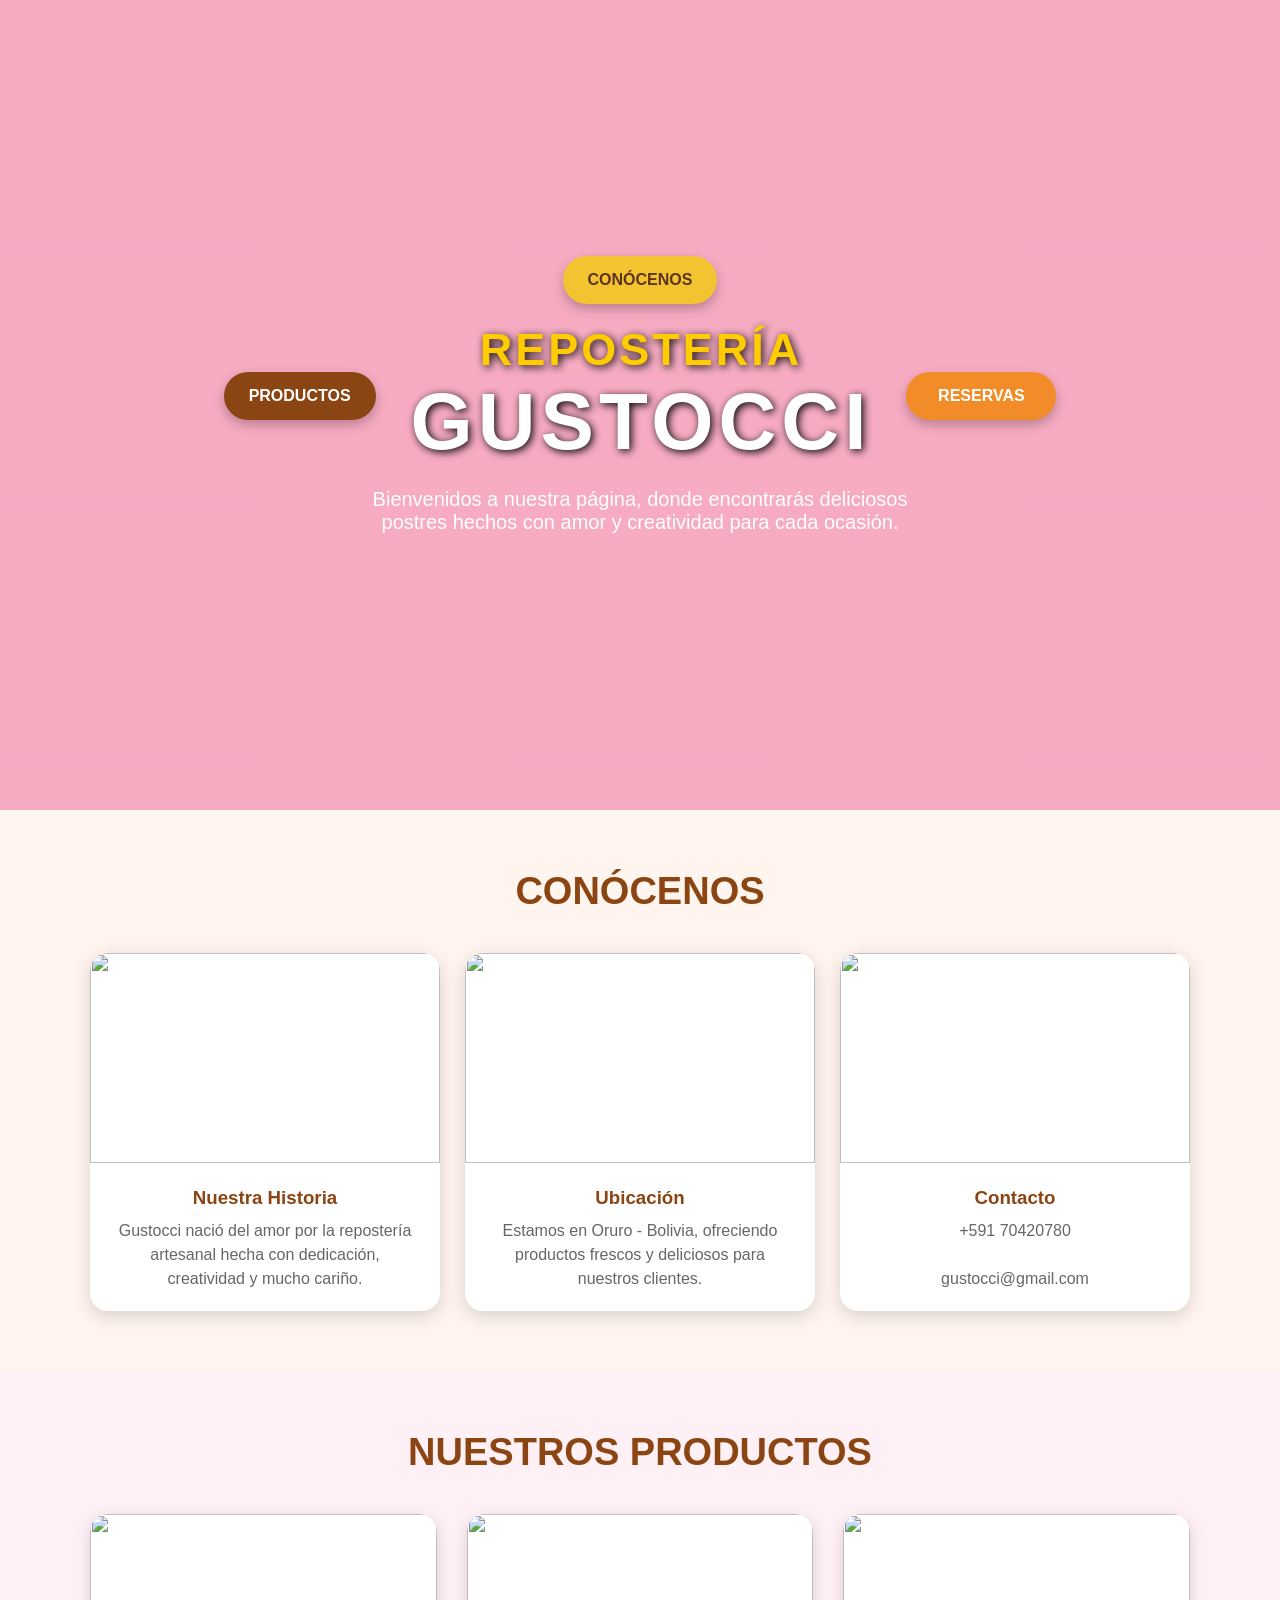
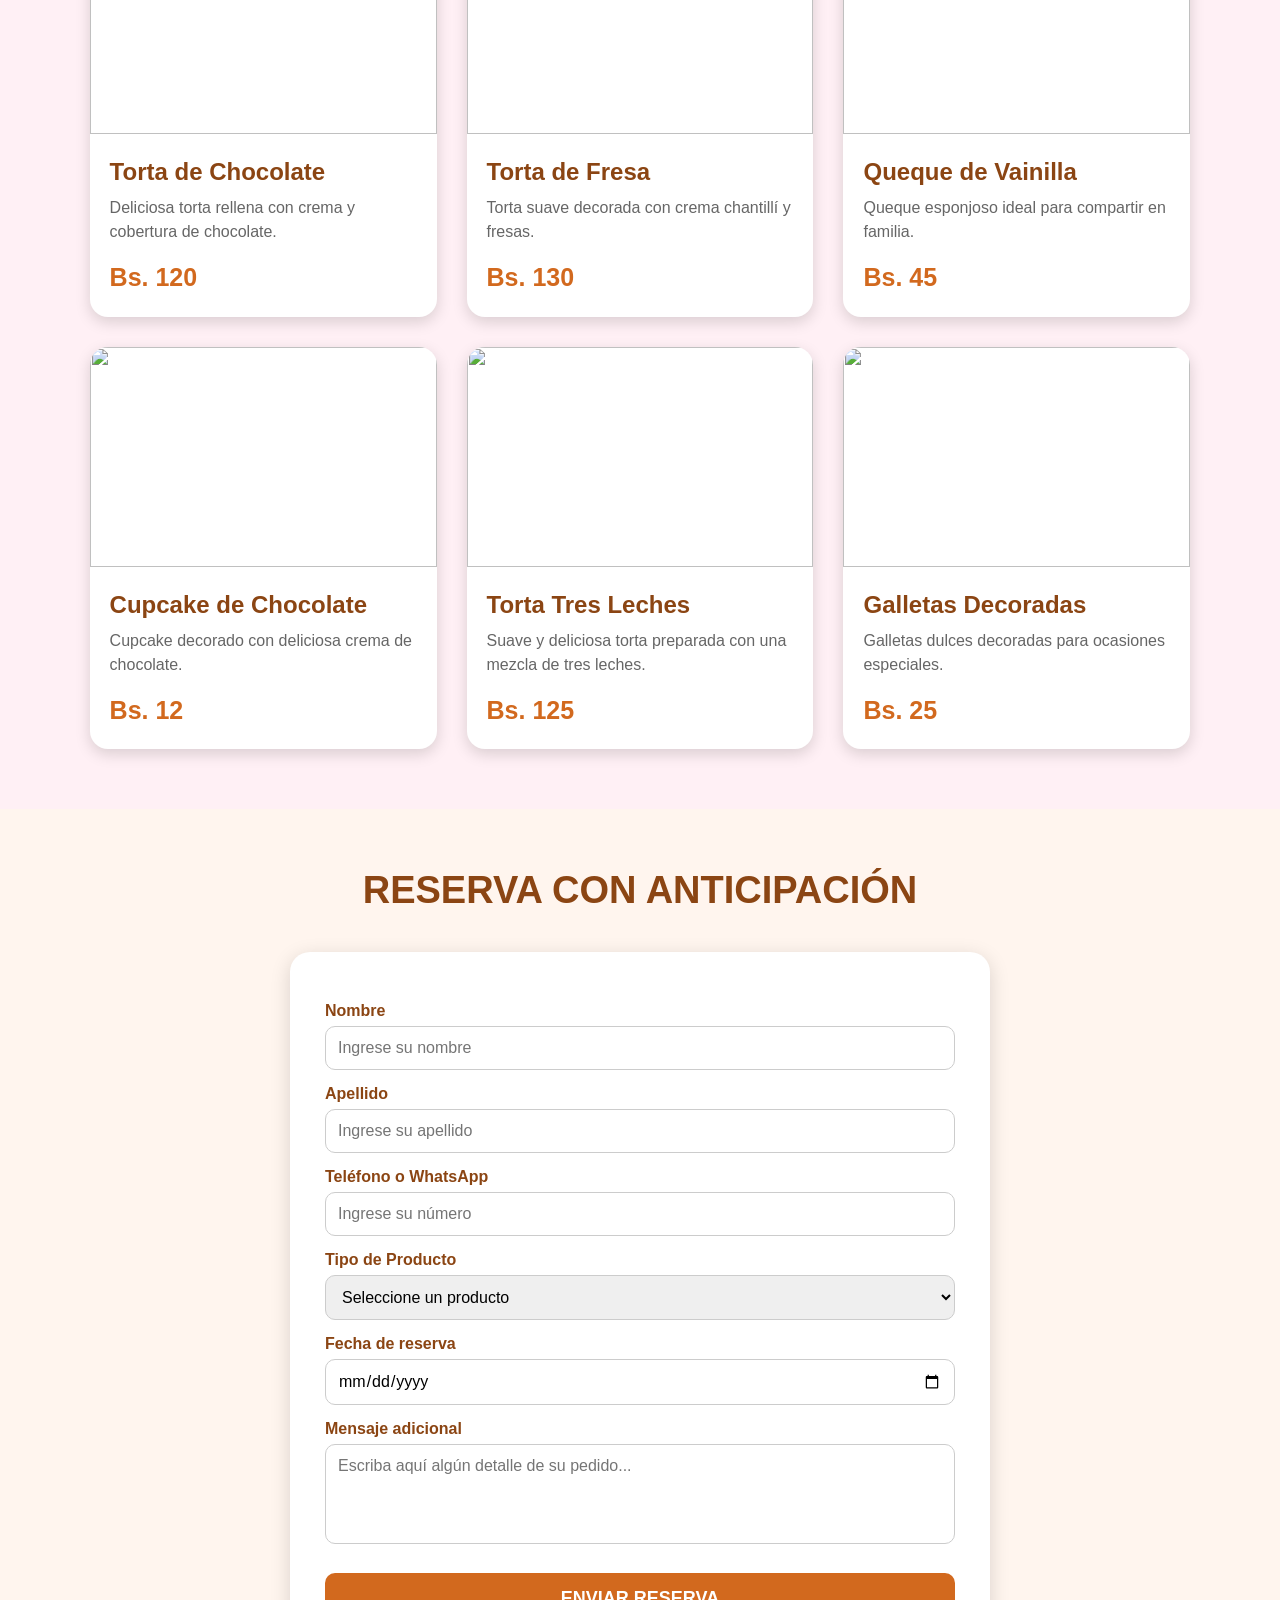
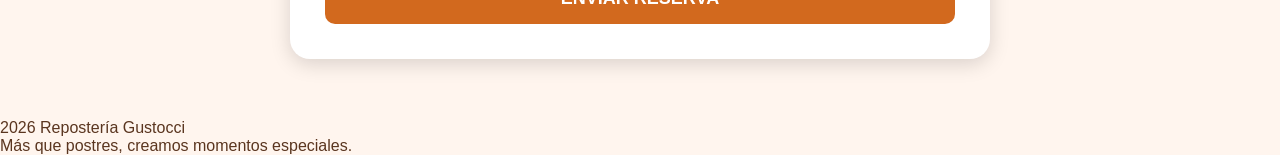
==== index.html @ 2ae5d2f8 "Add files via upload" ====
<!DOCTYPE html>
<!-- saved from url=(0072)file:///C:/Users/ULTRA%207/Documents/Mis%20formas/_private/trfertrr.html -->
<html lang="es"><head><meta http-equiv="Content-Type" content="text/html; charset=UTF-8">

<!-- This site is hosted on Netlify. Anyone can build and deploy a site
     like this one for free: https://netlify.new/?utm_campaign=ai-legible&utm_source=comment&utm_medium=referral&utm_id=02e4c27c-e7b6-4121-b71a-89001aa4df61
     Netlify hosting facts for this site: static/SSR served via Netlify Edge. -->
<meta name="hosting-provider" content="Netlify">
<meta name="netlify-deploy" content="https://netlify.new/?utm_campaign=ai-legible&amp;utm_source=meta&amp;utm_medium=referral&amp;utm_id=02e4c27c-e7b6-4121-b71a-89001aa4df61">
<meta name="viewport" content="width=device-width, initial-scale=1.0">

<title>Repostería Gustocci</title>

<style>
    @import url('https://fonts.googleapis.com/css2?family=Lobster&display=swap');
    /* =========================
BOTONES PRINCIPALES
========================= */

.botones-inicio{
display:flex;
justify-content:center;
align-items:center;
gap:20px;
margin-top:30px;
flex-wrap:wrap;
}

.boton-inicio{
display:inline-block;
min-width:160px;
padding:16px 28px;
border-radius:30px;
text-decoration:none;
font-weight:bold;
font-size:17px;
color:white;
box-shadow:0 5px 12px rgba(0,0,0,.25);
transition:transform .3s, box-shadow .3s;
}

.boton-inicio:hover{
transform:translateY(-5px) scale(1.04);
box-shadow:0 8px 18px rgba(0,0,0,.35);
}

/* BOTÓN CAFÉ */
.boton-cafe{
background:#8b4513;
}

/* BOTÓN NARANJA */
.boton-naranja{
background:#f28c28;
}

/* BOTÓN AMARILLO */
.boton-amarillo{
background:#f4c430;
color:#5a351f;
}

/* Adaptación para celular */
@media(max-width:600px){

```
.botones-inicio{
    flex-direction:column;
    gap:12px;
}

.boton-inicio{
    width:220px;
}
```

}


*{
    margin:0;
    padding:0;
    box-sizing:border-box;
    font-family:Arial, sans-serif;
}

html{
    scroll-behavior:smooth;
}

body{
    background:#fff5ee;
    color:#5a351f;
}

/* =========================
   MENÚ
========================= */

nav{
    position:sticky;
    top:0;
    z-index:1000;
    background:#8b4513;
    padding:15px;
    text-align:center;
    box-shadow:0 3px 10px rgba(0,0,0,.2);
}

nav a{
    color:white;
    text-decoration:none;
    font-weight:bold;
    margin:0 10px;
    padding:10px 15px;
    border-radius:20px;
    display:inline-block;
}

nav a:hover{
    background:#f48fb1;
}

/* =========================
   INICIO
========================= */

#inicio{
    min-height:90vh;
    display:flex;
    justify-content:center;
    align-items:center;
    text-align:center;

    background:
    linear-gradient(rgba(244,143,177,.72),rgba(244,143,177,.72)),
    url("https://images.unsplash.com/photo-1565958011703-44f9829ba187");

    background-size:cover;
    background-position:center;
    color:white;
}

.inicio-contenido{
    padding:40px;
}

.inicio-contenido h1{
    font-family:"Brush Script MT",cursive;
    text-shadow:2px 2px 8px black;
}

.reposteria{
    display:block;
    color:#ffcc00;
    font-size:45px;
    letter-spacing:3px;
}

.gustocci{
    display:block;
    font-size:80px;
    letter-spacing:5px;
}

.inicio-contenido p{
    max-width:600px;
    margin:20px auto;
    font-size:20px;
}

.boton-principal{
    display:inline-block;
    background:#8b4513;
    color:white;
    padding:15px 30px;
    border-radius:30px;
    text-decoration:none;
    font-weight:bold;
    margin-top:15px;
}

.boton-principal:hover{
    background:#ffcc00;
    color:#8b4513;
}

/* =========================
   SECCIONES
========================= */

section{
    padding:60px 7%;
}

.titulo{
    text-align:center;
    color:#8b4513;
    font-size:38px;
    margin-bottom:40px;
}

/* =========================
   CONÓCENOS
========================= */

.conocenos-grid{
    display:grid;
    grid-template-columns:repeat(3, minmax(0, 1fr));
    gap:25px;
    max-width:1100px;
    margin:0 auto;
    justify-content:center;
    align-items:stretch;
}
.tarjeta{
    background:white;
    border-radius:18px;
    overflow:hidden;
    box-shadow:0 5px 18px rgba(0,0,0,.15);
    text-align:center;
    transition:.3s;
}

.tarjeta:hover{
    transform:translateY(-8px);
}

.tarjeta img{
    width:100%;
    height:210px;
    object-fit:cover;
}

.tarjeta-contenido{
    padding:20px;
}

.tarjeta h3{
    color:#8b4513;
    margin-bottom:10px;
}

.tarjeta p{
    color:#666;
    line-height:1.5;
}

/* =========================
   PRODUCTOS
========================= */

.productos{
    background:#fff0f5;
}

.productos-grid{
    display:grid;
    grid-template-columns:repeat(3,1fr);
    gap:30px;
}

.producto{
    background:white;
    border-radius:18px;
    overflow:hidden;
    box-shadow:0 5px 15px rgba(0,0,0,.15);
    transition:.3s;
}

.producto:hover{
    transform:scale(1.03);
}

.producto img{
    width:100%;
    height:220px;
    object-fit:cover;
}

.producto-info{
    padding:20px;
}

.producto-info h3{
    color:#8b4513;
    font-size:24px;
}

.producto-info p{
    margin-top:10px;
    color:#666;
    line-height:1.5;
}

.precio{
    color:#d2691e !important;
    font-size:25px;
    font-weight:bold;
    margin-top:15px !important;
}

/* =========================
   RESERVAS
========================= */

.reservas{
    background:#fff5ee;
}

.formulario{
    max-width:700px;
    margin:auto;
    background:white;
    padding:35px;
    border-radius:20px;
    box-shadow:0 5px 20px rgba(0,0,0,.15);
}

.formulario label{
    display:block;
    margin-top:15px;
    font-weight:bold;
    color:#8b4513;
}

.formulario input,
.formulario select,
.formulario textarea{
    width:100%;
    padding:12px;
    margin-top:6px;
    border:1px solid #ccc;
    border-radius:10px;
    font-size:16px;
}

.formulario textarea{
    height:100px;
    resize:none;
}

.btn-reserva{
    width:100%;
    margin-top:25px;
    padding:15px;
    background:#d2691e;
    border:none;
    color:white;
    font-size:18px;
    font-weight:bold;
    border-radius:10px;
    cursor:pointer;
}

.btn-reserva:hover{
    background:#8b4513;
}

/* =========================
   CÓDIGO
========================= */

.codigo{
    background:#2b211c;
    color:white;
}

.codigo .titulo{
    color:#ffcc00;
}

pre{
    max-width:800px;
    margin:auto;
    background:#17120f;
    padding:25px;
    border-radius:15px;
    overflow:auto;
    color:#f48fb1;
    font-size:15px;
}

/* =========================
   PIE
========================= */

footer{
    background:#8b4513;
    color:white;
    text-align:center;
    padding:25px;
}

/* =========================
   RESPONSIVE
========================= */

@media(max-width:900px){

    .conocenos-grid{
        grid-template-columns:repeat(2,1fr);
    }

    .productos-grid{
        grid-template-columns:repeat(2,1fr);
    }

}

@media(max-width:600px){

    nav a{
        margin:3px;
        padding:8px;
        font-size:14px;
    }
.inicio-contenido h1{
    font-family:"Lobster", cursive;
    text-align:center;
    margin:10px 0 25px;
    line-height:.9;
}

.reposteria{
    display:block;
    font-family:"Lobster", cursive;
    font-size:58px;
    color:#ffd34e;
    letter-spacing:1px;
    text-shadow:
        -3px -3px 0 #6b2e0b,
         3px -3px 0 #6b2e0b,
        -3px  3px 0 #6b2e0b,
         3px  3px 0 #6b2e0b;
}

.gustocci{
    display:block;
    font-family:"Lobster", cursive;
    font-size:105px;
    color:#fff8dc;
    letter-spacing:1px;
    text-shadow:
        -5px -5px 0 #6b2e0b,
         5px -5px 0 #6b2e0b,
        -5px  5px 0 #6b2e0b,
         5px  5px 0 #6b2e0b;
}
    .reposteria{
        font-size:32px;
    }

    .gustocci{
        font-size:50px;
    }

    .inicio-contenido p{
        font-size:16px;
    }

    .conocenos-grid,
    .productos-grid{
        grid-template-columns:1fr;
    }

    section{
        padding:45px 5%;
    }

}
/* =========================
   BOTONES ALREDEDOR DEL TÍTULO
========================= */

.botones-alrededor{
    display:flex;
    flex-direction:column;
    align-items:center;
    justify-content:center;
}

.fila-botones{
    display:flex;
    align-items:center;
    justify-content:center;
    gap:35px;
}

.fila-botones h1{
    text-align:center;
}

.boton-alrededor{
    display:inline-block;
    min-width:150px;
    padding:15px 25px;
    border-radius:30px;
    text-decoration:none;
    font-weight:bold;
    font-size:16px;
    color:white;
    box-shadow:0 5px 12px rgba(0,0,0,.25);
    transition:.3s;
    text-align:center;
}

.boton-alrededor:hover{
    transform:scale(1.08);
}

.boton-alrededor.boton-cafe{
    background:#8b4513;
}

.boton-alrededor.boton-naranja{
    background:#f28c28;
}

.boton-alrededor.boton-amarillo{
    background:#f4c430;
    color:#5a351f;
}

.arriba{
    margin-bottom:20px;
}

</style>
</head>

<body>





<section id="inicio">

<div class="inicio-contenido">

    <div class="botones-alrededor">

        <!-- BOTÓN DE ARRIBA -->
        <a href="file:///C:/Users/ULTRA%207/Documents/Mis%20formas/_private/trfertrr.html#conocenos" class="boton-alrededor boton-amarillo arriba">
            CONÓCENOS
        </a>

        <!-- BOTONES A LOS LADOS DEL TÍTULO -->
        <div class="fila-botones">

            <a href="file:///C:/Users/ULTRA%207/Documents/Mis%20formas/_private/trfertrr.html#productos" class="boton-alrededor boton-cafe">
                PRODUCTOS
            </a>

            <h1>

                <span class="reposteria">
                    REPOSTERÍA
                </span>

                <span class="gustocci">
                    GUSTOCCI
                </span>

            </h1>

            <a href="file:///C:/Users/ULTRA%207/Documents/Mis%20formas/_private/trfertrr.html#reservas" class="boton-alrededor boton-naranja">
                RESERVAS
            </a>

        </div>

    </div>

    <p>
        Bienvenidos a nuestra página, donde encontrarás
        deliciosos postres hechos con amor y creatividad
        para cada ocasión.
    </p>

</div>



                                                  


</section>

<section id="conocenos">

<h2 class="titulo">
 CONÓCENOS
</h2>

<div class="conocenos-grid">


<div class="tarjeta">

<img src="file:///C:/Users/ULTRA%207/Documents/Mis%20formas/_private/Reposter%C3%ADa%20Gustocci%20stb_files/photo-1558636508-e0db3814bd1d">

<div class="tarjeta-contenido">

<h3>Nuestra Historia</h3>

<p>
Gustocci nació del amor por la repostería
artesanal hecha con dedicación, creatividad
y mucho cariño.
</p>

</div>

</div>


<div class="tarjeta">

<img src="file:///C:/Users/ULTRA%207/Documents/Mis%20formas/_private/Reposter%C3%ADa%20Gustocci%20stb_files/photo-1578985545062-69928b1d9587">

<div class="tarjeta-contenido">

<h3>Ubicación</h3>

<p>
Estamos en Oruro - Bolivia, ofreciendo
productos frescos y deliciosos para
nuestros clientes.
</p>

</div>

</div>

<div class="tarjeta">

<img src="file:///C:/Users/ULTRA%207/Documents/Mis%20formas/_private/Reposter%C3%ADa%20Gustocci%20stb_files/photo-1556742049-0cfed4f6a45d">

<div class="tarjeta-contenido">

<h3>Contacto</h3>

<p>
 +591 70420780
<br><br>
 gustocci@gmail.com
</p>

</div>

</div>


</div>

</section>

<section id="productos" class="productos">

<h2 class="titulo">
 NUESTROS PRODUCTOS
</h2>

<div class="productos-grid">


<!-- TORTA CHOCOLATE -->

<div class="producto">

<img src="file:///C:/Users/ULTRA%207/Documents/Mis%20formas/_private/Reposter%C3%ADa%20Gustocci%20stb_files/photo-1578985545062-69928b1d9587">

<div class="producto-info">

<h3>Torta de Chocolate</h3>

<p>
Deliciosa torta rellena con crema
y cobertura de chocolate.
</p>

<p class="precio">
Bs. 120
</p>

</div>

</div>


<!-- TORTA FRESA -->

<div class="producto">

<img src="file:///C:/Users/ULTRA%207/Documents/Mis%20formas/_private/Reposter%C3%ADa%20Gustocci%20stb_files/photo-1535141192574-5d4897c12636">

<div class="producto-info">

<h3>Torta de Fresa</h3>

<p>
Torta suave decorada con crema
chantillí y fresas.
</p>

<p class="precio">
Bs. 130
</p>

</div>

</div>


<!-- QUEQUE -->

<div class="producto">

<img src="file:///C:/Users/ULTRA%207/Documents/Mis%20formas/_private/Reposter%C3%ADa%20Gustocci%20stb_files/photo-1603532648955-039310d9ed75">

<div class="producto-info">

<h3>Queque de Vainilla</h3>

<p>
Queque esponjoso ideal para
compartir en familia.
</p>

<p class="precio">
Bs. 45
</p>

</div>

</div>


<!-- CUPCAKE -->

<div class="producto">

<img src="file:///C:/Users/ULTRA%207/Documents/Mis%20formas/_private/Reposter%C3%ADa%20Gustocci%20stb_files/photo-1486427944299-d1955d23e34d">

<div class="producto-info">

<h3>Cupcake de Chocolate</h3>

<p>
Cupcake decorado con deliciosa
crema de chocolate.
</p>

<p class="precio">
Bs. 12
</p>

</div>

</div>


<!-- TRES LECHES -->

<div class="producto">

<img src="file:///C:/Users/ULTRA%207/Documents/Mis%20formas/_private/Reposter%C3%ADa%20Gustocci%20stb_files/photo-1571115177098-24ec42ed204d">

<div class="producto-info">

<h3>Torta Tres Leches</h3>

<p>
Suave y deliciosa torta preparada
con una mezcla de tres leches.
</p>

<p class="precio">
Bs. 125
</p>

</div>

</div>


<!-- GALLETAS -->

<div class="producto">

<img src="file:///C:/Users/ULTRA%207/Documents/Mis%20formas/_private/Reposter%C3%ADa%20Gustocci%20stb_files/photo-1558961363-fa8fdf82db35">

<div class="producto-info">

<h3>Galletas Decoradas</h3>

<p>
Galletas dulces decoradas para
ocasiones especiales.
</p>

<p class="precio">
Bs. 25
</p>

</div>

</div>


</div>

</section>

<section id="reservas" class="reservas">

<h2 class="titulo">
RESERVA CON ANTICIPACIÓN
</h2>

<div class="formulario">

<form>

<label>
Nombre
</label>

<input type="text" placeholder="Ingrese su nombre" required="">


<label>
Apellido
</label>

<input type="text" placeholder="Ingrese su apellido" required="">


<label>
Teléfono o WhatsApp
</label>

<input type="tel" placeholder="Ingrese su número" required="">


<label>
Tipo de Producto
</label>

<select required="">

<option value="">
Seleccione un producto
</option>

<option>
Torta de Chocolate
</option>

<option>
Torta de Vainilla
</option>

<option>
Torta Tres Leches
</option>

<option>
Queque Marmoleado
</option>

<option>
Queque de Naranja
</option>

<option>
Queque de Chocolate
</option>

<option>
Cupcakes
</option>

<option>
Galletas Decoradas
</option>

<option>
Brownies
</option>

</select>


<label>
Fecha de reserva
</label>

<input type="date" required="">


<label>
Mensaje adicional
</label>

<textarea placeholder="Escriba aquí algún detalle de su pedido..."></textarea>


<button type="submit" class="btn-reserva" onclick="alert('¡Tu solicitud de reserva fue enviada! 🍰')">
ENVIAR RESERVA
</button>

</form>

</div>

</section>
<p>
2026 Repostería Gustocci 
</p>

<p>
Más que postres, creamos momentos especiales.
</p>




<script async="" src="file:///C:/.netlify/scripts/hud?variant=public" data-nf-variant="public" data-netlify-site-id="02e4c27c-e7b6-4121-b71a-89001aa4df61" data-app-host="app.netlify.com">
    
</script>
<script async="" src="file:///C:/.netlify/scripts/hud?variant=public" data-nf-variant="public" data-netlify-site-id="61573647-8658-48ad-843a-fc965d3dcd5d" data-app-host="app.netlify.com"></script>

</body></html>
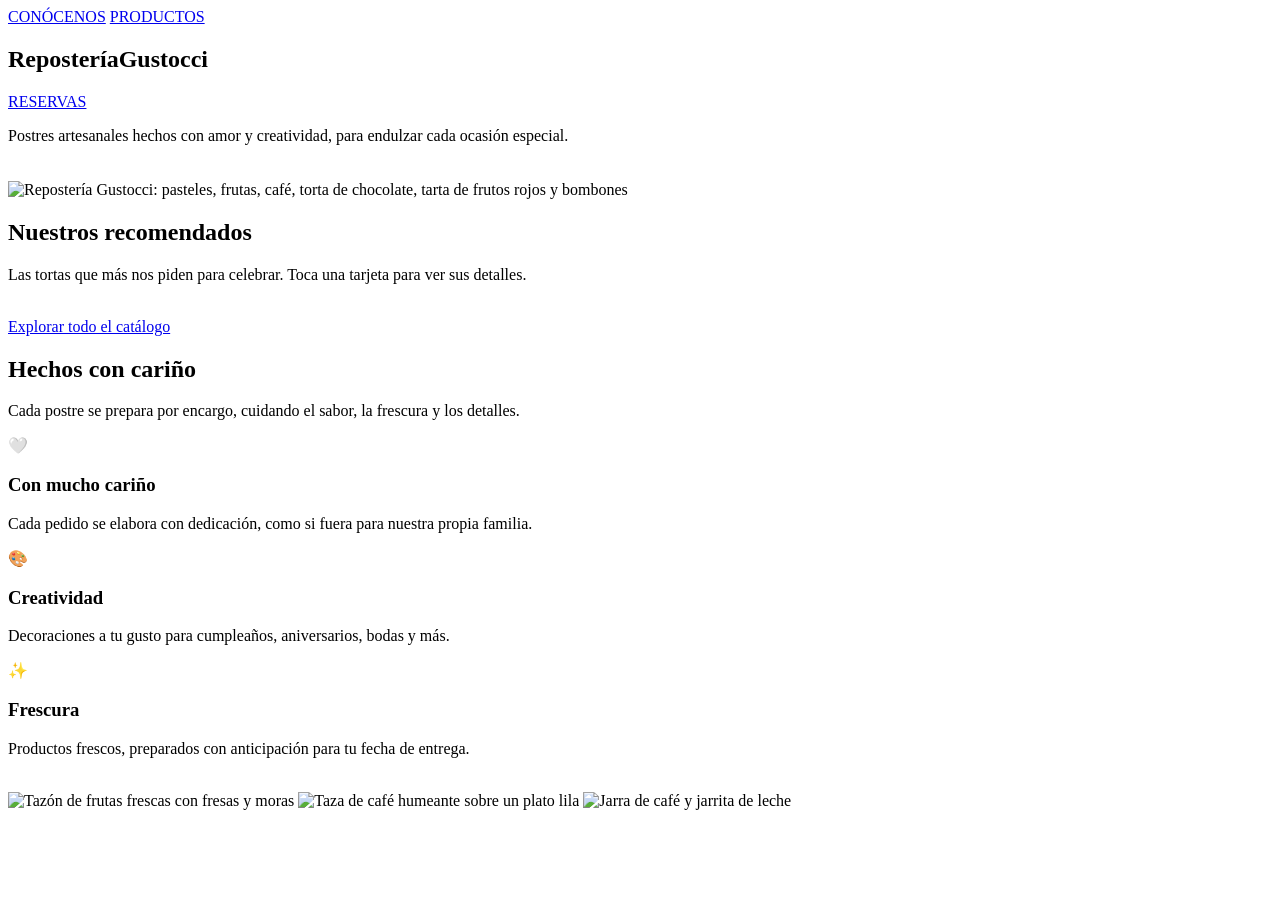
==== commit c9810e97: "Update index.html" ====
--- a/index.html
+++ b/index.html
@@ -1,936 +1,63 @@
 <!DOCTYPE html>
-<!-- saved from url=(0072)file:///C:/Users/ULTRA%207/Documents/Mis%20formas/_private/trfertrr.html -->
-<html lang="es"><head><meta http-equiv="Content-Type" content="text/html; charset=UTF-8">
+<html lang="es">
+<head>
+<meta charset="UTF-8">
+<meta name="viewport" content="width=device-width, initial-scale=1">
+<title>Repostería Gustocci · Postres artesanales en Oruro, Bolivia</title>
+<meta name="description" content="Tortas, queques, cupcakes y galletas decoradas hechas con amor en Oruro, Bolivia. Conoce nuestros productos y reserva con anticipación.">
+<link rel="preconnect" href="https://fonts.googleapis.com">
+<link rel="preconnect" href="https://fonts.gstatic.com" crossorigin>
+<link href="https://fonts.googleapis.com/css2?family=Lobster&family=Nunito+Sans:wght@400;600;700;800&display=swap" rel="stylesheet">
+<link rel="stylesheet" href="css/estilos.css">
+<script src="js/main.js" defer></script>
+</head>
+<body data-page="inicio">
+<div id="cab"></div>
+<main>
+  <section class="portada">
+    <div class="wrap">
+      <div class="hero-grid">
+        <a class="btn b-oro g-arriba" href="conocenos.html">CONÓCENOS</a>
+        <a class="btn b-cafe g-izq" href="productos.html">PRODUCTOS</a>
+        <h1 class="titulo"><span class="r">Repostería</span><span class="g">Gustocci</span></h1>
+        <a class="btn b-naranja g-der" href="reservas.html">RESERVAS</a>
+      </div>
+      <p class="frase">Postres artesanales hechos con amor y creatividad, para endulzar cada ocasión especial.</p>
+    </div>
+  </section>
 
-<!-- This site is hosted on Netlify. Anyone can build and deploy a site
-     like this one for free: https://netlify.new/?utm_campaign=ai-legible&utm_source=comment&utm_medium=referral&utm_id=02e4c27c-e7b6-4121-b71a-89001aa4df61
-     Netlify hosting facts for this site: static/SSR served via Netlify Edge. -->
-<meta name="hosting-provider" content="Netlify">
-<meta name="netlify-deploy" content="https://netlify.new/?utm_campaign=ai-legible&amp;utm_source=meta&amp;utm_medium=referral&amp;utm_id=02e4c27c-e7b6-4121-b71a-89001aa4df61">
-<meta name="viewport" content="width=device-width, initial-scale=1.0">
+  <section style="padding-top:20px">
+    <div class="wrap rv">
+      <div class="banner"><img src="img/banner.jpg" alt="Repostería Gustocci: pasteles, frutas, café, torta de chocolate, tarta de frutos rojos y bombones" width="1400" height="661"></div>
+    </div>
+  </section>
 
-<title>Repostería Gustocci</title>
+  <section>
+    <div class="wrap">
+      <h2 class="sec-t rv">Nuestros recomendados</h2>
+      <p class="sec-s rv">Las tortas que más nos piden para celebrar. Toca una tarjeta para ver sus detalles.</p>
+      <div class="grid" id="destacados"></div>
+      <p class="cta rv" style="margin-top:34px"><a class="btn b-rosa" href="productos.html">Explorar todo el catálogo</a></p>
+    </div>
+  </section>
 
-<style>
-    @import url('https://fonts.googleapis.com/css2?family=Lobster&display=swap');
-    /* =========================
-BOTONES PRINCIPALES
-========================= */
-
-.botones-inicio{
-display:flex;
-justify-content:center;
-align-items:center;
-gap:20px;
-margin-top:30px;
-flex-wrap:wrap;
-}
-
-.boton-inicio{
-display:inline-block;
-min-width:160px;
-padding:16px 28px;
-border-radius:30px;
-text-decoration:none;
-font-weight:bold;
-font-size:17px;
-color:white;
-box-shadow:0 5px 12px rgba(0,0,0,.25);
-transition:transform .3s, box-shadow .3s;
-}
-
-.boton-inicio:hover{
-transform:translateY(-5px) scale(1.04);
-box-shadow:0 8px 18px rgba(0,0,0,.35);
-}
-
-/* BOTÓN CAFÉ */
-.boton-cafe{
-background:#8b4513;
-}
-
-/* BOTÓN NARANJA */
-.boton-naranja{
-background:#f28c28;
-}
-
-/* BOTÓN AMARILLO */
-.boton-amarillo{
-background:#f4c430;
-color:#5a351f;
-}
-
-/* Adaptación para celular */
-@media(max-width:600px){
-
-```
-.botones-inicio{
-    flex-direction:column;
-    gap:12px;
-}
-
-.boton-inicio{
-    width:220px;
-}
-```
-
-}
-
-
-*{
-    margin:0;
-    padding:0;
-    box-sizing:border-box;
-    font-family:Arial, sans-serif;
-}
-
-html{
-    scroll-behavior:smooth;
-}
-
-body{
-    background:#fff5ee;
-    color:#5a351f;
-}
-
-/* =========================
-   MENÚ
-========================= */
-
-nav{
-    position:sticky;
-    top:0;
-    z-index:1000;
-    background:#8b4513;
-    padding:15px;
-    text-align:center;
-    box-shadow:0 3px 10px rgba(0,0,0,.2);
-}
-
-nav a{
-    color:white;
-    text-decoration:none;
-    font-weight:bold;
-    margin:0 10px;
-    padding:10px 15px;
-    border-radius:20px;
-    display:inline-block;
-}
-
-nav a:hover{
-    background:#f48fb1;
-}
-
-/* =========================
-   INICIO
-========================= */
-
-#inicio{
-    min-height:90vh;
-    display:flex;
-    justify-content:center;
-    align-items:center;
-    text-align:center;
-
-    background:
-    linear-gradient(rgba(244,143,177,.72),rgba(244,143,177,.72)),
-    url("https://images.unsplash.com/photo-1565958011703-44f9829ba187");
-
-    background-size:cover;
-    background-position:center;
-    color:white;
-}
-
-.inicio-contenido{
-    padding:40px;
-}
-
-.inicio-contenido h1{
-    font-family:"Brush Script MT",cursive;
-    text-shadow:2px 2px 8px black;
-}
-
-.reposteria{
-    display:block;
-    color:#ffcc00;
-    font-size:45px;
-    letter-spacing:3px;
-}
-
-.gustocci{
-    display:block;
-    font-size:80px;
-    letter-spacing:5px;
-}
-
-.inicio-contenido p{
-    max-width:600px;
-    margin:20px auto;
-    font-size:20px;
-}
-
-.boton-principal{
-    display:inline-block;
-    background:#8b4513;
-    color:white;
-    padding:15px 30px;
-    border-radius:30px;
-    text-decoration:none;
-    font-weight:bold;
-    margin-top:15px;
-}
-
-.boton-principal:hover{
-    background:#ffcc00;
-    color:#8b4513;
-}
-
-/* =========================
-   SECCIONES
-========================= */
-
-section{
-    padding:60px 7%;
-}
-
-.titulo{
-    text-align:center;
-    color:#8b4513;
-    font-size:38px;
-    margin-bottom:40px;
-}
-
-/* =========================
-   CONÓCENOS
-========================= */
-
-.conocenos-grid{
-    display:grid;
-    grid-template-columns:repeat(3, minmax(0, 1fr));
-    gap:25px;
-    max-width:1100px;
-    margin:0 auto;
-    justify-content:center;
-    align-items:stretch;
-}
-.tarjeta{
-    background:white;
-    border-radius:18px;
-    overflow:hidden;
-    box-shadow:0 5px 18px rgba(0,0,0,.15);
-    text-align:center;
-    transition:.3s;
-}
-
-.tarjeta:hover{
-    transform:translateY(-8px);
-}
-
-.tarjeta img{
-    width:100%;
-    height:210px;
-    object-fit:cover;
-}
-
-.tarjeta-contenido{
-    padding:20px;
-}
-
-.tarjeta h3{
-    color:#8b4513;
-    margin-bottom:10px;
-}
-
-.tarjeta p{
-    color:#666;
-    line-height:1.5;
-}
-
-/* =========================
-   PRODUCTOS
-========================= */
-
-.productos{
-    background:#fff0f5;
-}
-
-.productos-grid{
-    display:grid;
-    grid-template-columns:repeat(3,1fr);
-    gap:30px;
-}
-
-.producto{
-    background:white;
-    border-radius:18px;
-    overflow:hidden;
-    box-shadow:0 5px 15px rgba(0,0,0,.15);
-    transition:.3s;
-}
-
-.producto:hover{
-    transform:scale(1.03);
-}
-
-.producto img{
-    width:100%;
-    height:220px;
-    object-fit:cover;
-}
-
-.producto-info{
-    padding:20px;
-}
-
-.producto-info h3{
-    color:#8b4513;
-    font-size:24px;
-}
-
-.producto-info p{
-    margin-top:10px;
-    color:#666;
-    line-height:1.5;
-}
-
-.precio{
-    color:#d2691e !important;
-    font-size:25px;
-    font-weight:bold;
-    margin-top:15px !important;
-}
-
-/* =========================
-   RESERVAS
-========================= */
-
-.reservas{
-    background:#fff5ee;
-}
-
-.formulario{
-    max-width:700px;
-    margin:auto;
-    background:white;
-    padding:35px;
-    border-radius:20px;
-    box-shadow:0 5px 20px rgba(0,0,0,.15);
-}
-
-.formulario label{
-    display:block;
-    margin-top:15px;
-    font-weight:bold;
-    color:#8b4513;
-}
-
-.formulario input,
-.formulario select,
-.formulario textarea{
-    width:100%;
-    padding:12px;
-    margin-top:6px;
-    border:1px solid #ccc;
-    border-radius:10px;
-    font-size:16px;
-}
-
-.formulario textarea{
-    height:100px;
-    resize:none;
-}
-
-.btn-reserva{
-    width:100%;
-    margin-top:25px;
-    padding:15px;
-    background:#d2691e;
-    border:none;
-    color:white;
-    font-size:18px;
-    font-weight:bold;
-    border-radius:10px;
-    cursor:pointer;
-}
-
-.btn-reserva:hover{
-    background:#8b4513;
-}
-
-/* =========================
-   CÓDIGO
-========================= */
-
-.codigo{
-    background:#2b211c;
-    color:white;
-}
-
-.codigo .titulo{
-    color:#ffcc00;
-}
-
-pre{
-    max-width:800px;
-    margin:auto;
-    background:#17120f;
-    padding:25px;
-    border-radius:15px;
-    overflow:auto;
-    color:#f48fb1;
-    font-size:15px;
-}
-
-/* =========================
-   PIE
-========================= */
-
-footer{
-    background:#8b4513;
-    color:white;
-    text-align:center;
-    padding:25px;
-}
-
-/* =========================
-   RESPONSIVE
-========================= */
-
-@media(max-width:900px){
-
-    .conocenos-grid{
-        grid-template-columns:repeat(2,1fr);
-    }
-
-    .productos-grid{
-        grid-template-columns:repeat(2,1fr);
-    }
-
-}
-
-@media(max-width:600px){
-
-    nav a{
-        margin:3px;
-        padding:8px;
-        font-size:14px;
-    }
-.inicio-contenido h1{
-    font-family:"Lobster", cursive;
-    text-align:center;
-    margin:10px 0 25px;
-    line-height:.9;
-}
-
-.reposteria{
-    display:block;
-    font-family:"Lobster", cursive;
-    font-size:58px;
-    color:#ffd34e;
-    letter-spacing:1px;
-    text-shadow:
-        -3px -3px 0 #6b2e0b,
-         3px -3px 0 #6b2e0b,
-        -3px  3px 0 #6b2e0b,
-         3px  3px 0 #6b2e0b;
-}
-
-.gustocci{
-    display:block;
-    font-family:"Lobster", cursive;
-    font-size:105px;
-    color:#fff8dc;
-    letter-spacing:1px;
-    text-shadow:
-        -5px -5px 0 #6b2e0b,
-         5px -5px 0 #6b2e0b,
-        -5px  5px 0 #6b2e0b,
-         5px  5px 0 #6b2e0b;
-}
-    .reposteria{
-        font-size:32px;
-    }
-
-    .gustocci{
-        font-size:50px;
-    }
-
-    .inicio-contenido p{
-        font-size:16px;
-    }
-
-    .conocenos-grid,
-    .productos-grid{
-        grid-template-columns:1fr;
-    }
-
-    section{
-        padding:45px 5%;
-    }
-
-}
-/* =========================
-   BOTONES ALREDEDOR DEL TÍTULO
-========================= */
-
-.botones-alrededor{
-    display:flex;
-    flex-direction:column;
-    align-items:center;
-    justify-content:center;
-}
-
-.fila-botones{
-    display:flex;
-    align-items:center;
-    justify-content:center;
-    gap:35px;
-}
-
-.fila-botones h1{
-    text-align:center;
-}
-
-.boton-alrededor{
-    display:inline-block;
-    min-width:150px;
-    padding:15px 25px;
-    border-radius:30px;
-    text-decoration:none;
-    font-weight:bold;
-    font-size:16px;
-    color:white;
-    box-shadow:0 5px 12px rgba(0,0,0,.25);
-    transition:.3s;
-    text-align:center;
-}
-
-.boton-alrededor:hover{
-    transform:scale(1.08);
-}
-
-.boton-alrededor.boton-cafe{
-    background:#8b4513;
-}
-
-.boton-alrededor.boton-naranja{
-    background:#f28c28;
-}
-
-.boton-alrededor.boton-amarillo{
-    background:#f4c430;
-    color:#5a351f;
-}
-
-.arriba{
-    margin-bottom:20px;
-}
-
-</style>
-</head>
-
-<body>
-
-
-
-
-
-<section id="inicio">
-
-<div class="inicio-contenido">
-
-    <div class="botones-alrededor">
-
-        <!-- BOTÓN DE ARRIBA -->
-        <a href="file:///C:/Users/ULTRA%207/Documents/Mis%20formas/_private/trfertrr.html#conocenos" class="boton-alrededor boton-amarillo arriba">
-            CONÓCENOS
-        </a>
-
-        <!-- BOTONES A LOS LADOS DEL TÍTULO -->
-        <div class="fila-botones">
-
-            <a href="file:///C:/Users/ULTRA%207/Documents/Mis%20formas/_private/trfertrr.html#productos" class="boton-alrededor boton-cafe">
-                PRODUCTOS
-            </a>
-
-            <h1>
-
-                <span class="reposteria">
-                    REPOSTERÍA
-                </span>
-
-                <span class="gustocci">
-                    GUSTOCCI
-                </span>
-
-            </h1>
-
-            <a href="file:///C:/Users/ULTRA%207/Documents/Mis%20formas/_private/trfertrr.html#reservas" class="boton-alrededor boton-naranja">
-                RESERVAS
-            </a>
-
-        </div>
-
+  <section>
+    <div class="wrap">
+      <h2 class="sec-t rv">Hechos con cariño</h2>
+      <p class="sec-s rv">Cada postre se prepara por encargo, cuidando el sabor, la frescura y los detalles.</p>
+      <div class="grid">
+        <div class="bloque rv"><div class="ic">🤍</div><h3>Con mucho cariño</h3><p>Cada pedido se elabora con dedicación, como si fuera para nuestra propia familia.</p></div>
+        <div class="bloque rv"><div class="ic">🎨</div><h3>Creatividad</h3><p>Decoraciones a tu gusto para cumpleaños, aniversarios, bodas y más.</p></div>
+        <div class="bloque rv"><div class="ic">✨</div><h3>Frescura</h3><p>Productos frescos, preparados con anticipación para tu fecha de entrega.</p></div>
+      </div>
+      <div class="gal rv" style="margin-top:34px">
+        <img src="img/frutas.jpg" alt="Tazón de frutas frescas con fresas y moras" loading="lazy">
+        <img src="img/cafe.jpg" alt="Taza de café humeante sobre un plato lila" loading="lazy">
+        <img src="img/jarra-cafe.jpg" alt="Jarra de café y jarrita de leche" loading="lazy">
+      </div>
     </div>
-
-    <p>
-        Bienvenidos a nuestra página, donde encontrarás
-        deliciosos postres hechos con amor y creatividad
-        para cada ocasión.
-    </p>
-
-</div>
-
-
-
-                                                  
-
-
-</section>
-
-<section id="conocenos">
-
-<h2 class="titulo">
- CONÓCENOS
-</h2>
-
-<div class="conocenos-grid">
-
-
-<div class="tarjeta">
-
-<img src="file:///C:/Users/ULTRA%207/Documents/Mis%20formas/_private/Reposter%C3%ADa%20Gustocci%20stb_files/photo-1558636508-e0db3814bd1d">
-
-<div class="tarjeta-contenido">
-
-<h3>Nuestra Historia</h3>
-
-<p>
-Gustocci nació del amor por la repostería
-artesanal hecha con dedicación, creatividad
-y mucho cariño.
-</p>
-
-</div>
-
-</div>
-
-
-<div class="tarjeta">
-
-<img src="file:///C:/Users/ULTRA%207/Documents/Mis%20formas/_private/Reposter%C3%ADa%20Gustocci%20stb_files/photo-1578985545062-69928b1d9587">
-
-<div class="tarjeta-contenido">
-
-<h3>Ubicación</h3>
-
-<p>
-Estamos en Oruro - Bolivia, ofreciendo
-productos frescos y deliciosos para
-nuestros clientes.
-</p>
-
-</div>
-
-</div>
-
-<div class="tarjeta">
-
-<img src="file:///C:/Users/ULTRA%207/Documents/Mis%20formas/_private/Reposter%C3%ADa%20Gustocci%20stb_files/photo-1556742049-0cfed4f6a45d">
-
-<div class="tarjeta-contenido">
-
-<h3>Contacto</h3>
-
-<p>
- +591 70420780
-<br><br>
- gustocci@gmail.com
-</p>
-
-</div>
-
-</div>
-
-
-</div>
-
-</section>
-
-<section id="productos" class="productos">
-
-<h2 class="titulo">
- NUESTROS PRODUCTOS
-</h2>
-
-<div class="productos-grid">
-
-
-<!-- TORTA CHOCOLATE -->
-
-<div class="producto">
-
-<img src="file:///C:/Users/ULTRA%207/Documents/Mis%20formas/_private/Reposter%C3%ADa%20Gustocci%20stb_files/photo-1578985545062-69928b1d9587">
-
-<div class="producto-info">
-
-<h3>Torta de Chocolate</h3>
-
-<p>
-Deliciosa torta rellena con crema
-y cobertura de chocolate.
-</p>
-
-<p class="precio">
-Bs. 120
-</p>
-
-</div>
-
-</div>
-
-
-<!-- TORTA FRESA -->
-
-<div class="producto">
-
-<img src="file:///C:/Users/ULTRA%207/Documents/Mis%20formas/_private/Reposter%C3%ADa%20Gustocci%20stb_files/photo-1535141192574-5d4897c12636">
-
-<div class="producto-info">
-
-<h3>Torta de Fresa</h3>
-
-<p>
-Torta suave decorada con crema
-chantillí y fresas.
-</p>
-
-<p class="precio">
-Bs. 130
-</p>
-
-</div>
-
-</div>
-
-
-<!-- QUEQUE -->
-
-<div class="producto">
-
-<img src="file:///C:/Users/ULTRA%207/Documents/Mis%20formas/_private/Reposter%C3%ADa%20Gustocci%20stb_files/photo-1603532648955-039310d9ed75">
-
-<div class="producto-info">
-
-<h3>Queque de Vainilla</h3>
-
-<p>
-Queque esponjoso ideal para
-compartir en familia.
-</p>
-
-<p class="precio">
-Bs. 45
-</p>
-
-</div>
-
-</div>
-
-
-<!-- CUPCAKE -->
-
-<div class="producto">
-
-<img src="file:///C:/Users/ULTRA%207/Documents/Mis%20formas/_private/Reposter%C3%ADa%20Gustocci%20stb_files/photo-1486427944299-d1955d23e34d">
-
-<div class="producto-info">
-
-<h3>Cupcake de Chocolate</h3>
-
-<p>
-Cupcake decorado con deliciosa
-crema de chocolate.
-</p>
-
-<p class="precio">
-Bs. 12
-</p>
-
-</div>
-
-</div>
-
-
-<!-- TRES LECHES -->
-
-<div class="producto">
-
-<img src="file:///C:/Users/ULTRA%207/Documents/Mis%20formas/_private/Reposter%C3%ADa%20Gustocci%20stb_files/photo-1571115177098-24ec42ed204d">
-
-<div class="producto-info">
-
-<h3>Torta Tres Leches</h3>
-
-<p>
-Suave y deliciosa torta preparada
-con una mezcla de tres leches.
-</p>
-
-<p class="precio">
-Bs. 125
-</p>
-
-</div>
-
-</div>
-
-
-<!-- GALLETAS -->
-
-<div class="producto">
-
-<img src="file:///C:/Users/ULTRA%207/Documents/Mis%20formas/_private/Reposter%C3%ADa%20Gustocci%20stb_files/photo-1558961363-fa8fdf82db35">
-
-<div class="producto-info">
-
-<h3>Galletas Decoradas</h3>
-
-<p>
-Galletas dulces decoradas para
-ocasiones especiales.
-</p>
-
-<p class="precio">
-Bs. 25
-</p>
-
-</div>
-
-</div>
-
-
-</div>
-
-</section>
-
-<section id="reservas" class="reservas">
-
-<h2 class="titulo">
-RESERVA CON ANTICIPACIÓN
-</h2>
-
-<div class="formulario">
-
-<form>
-
-<label>
-Nombre
-</label>
-
-<input type="text" placeholder="Ingrese su nombre" required="">
-
-
-<label>
-Apellido
-</label>
-
-<input type="text" placeholder="Ingrese su apellido" required="">
-
-
-<label>
-Teléfono o WhatsApp
-</label>
-
-<input type="tel" placeholder="Ingrese su número" required="">
-
-
-<label>
-Tipo de Producto
-</label>
-
-<select required="">
-
-<option value="">
-Seleccione un producto
-</option>
-
-<option>
-Torta de Chocolate
-</option>
-
-<option>
-Torta de Vainilla
-</option>
-
-<option>
-Torta Tres Leches
-</option>
-
-<option>
-Queque Marmoleado
-</option>
-
-<option>
-Queque de Naranja
-</option>
-
-<option>
-Queque de Chocolate
-</option>
-
-<option>
-Cupcakes
-</option>
-
-<option>
-Galletas Decoradas
-</option>
-
-<option>
-Brownies
-</option>
-
-</select>
-
-
-<label>
-Fecha de reserva
-</label>
-
-<input type="date" required="">
-
-
-<label>
-Mensaje adicional
-</label>
-
-<textarea placeholder="Escriba aquí algún detalle de su pedido..."></textarea>
-
-
-<button type="submit" class="btn-reserva" onclick="alert('¡Tu solicitud de reserva fue enviada! 🍰')">
-ENVIAR RESERVA
-</button>
-
-</form>
-
-</div>
-
-</section>
-<p>
-2026 Repostería Gustocci 
-</p>
-
-<p>
-Más que postres, creamos momentos especiales.
-</p>
-
-
-
-
-<script async="" src="file:///C:/.netlify/scripts/hud?variant=public" data-nf-variant="public" data-netlify-site-id="02e4c27c-e7b6-4121-b71a-89001aa4df61" data-app-host="app.netlify.com">
-    
-</script>
-<script async="" src="file:///C:/.netlify/scripts/hud?variant=public" data-nf-variant="public" data-netlify-site-id="61573647-8658-48ad-843a-fc965d3dcd5d" data-app-host="app.netlify.com"></script>
-
-</body></html>+  </section>
+</main>
+<div id="pie"></div>
+</body>
+</html>
